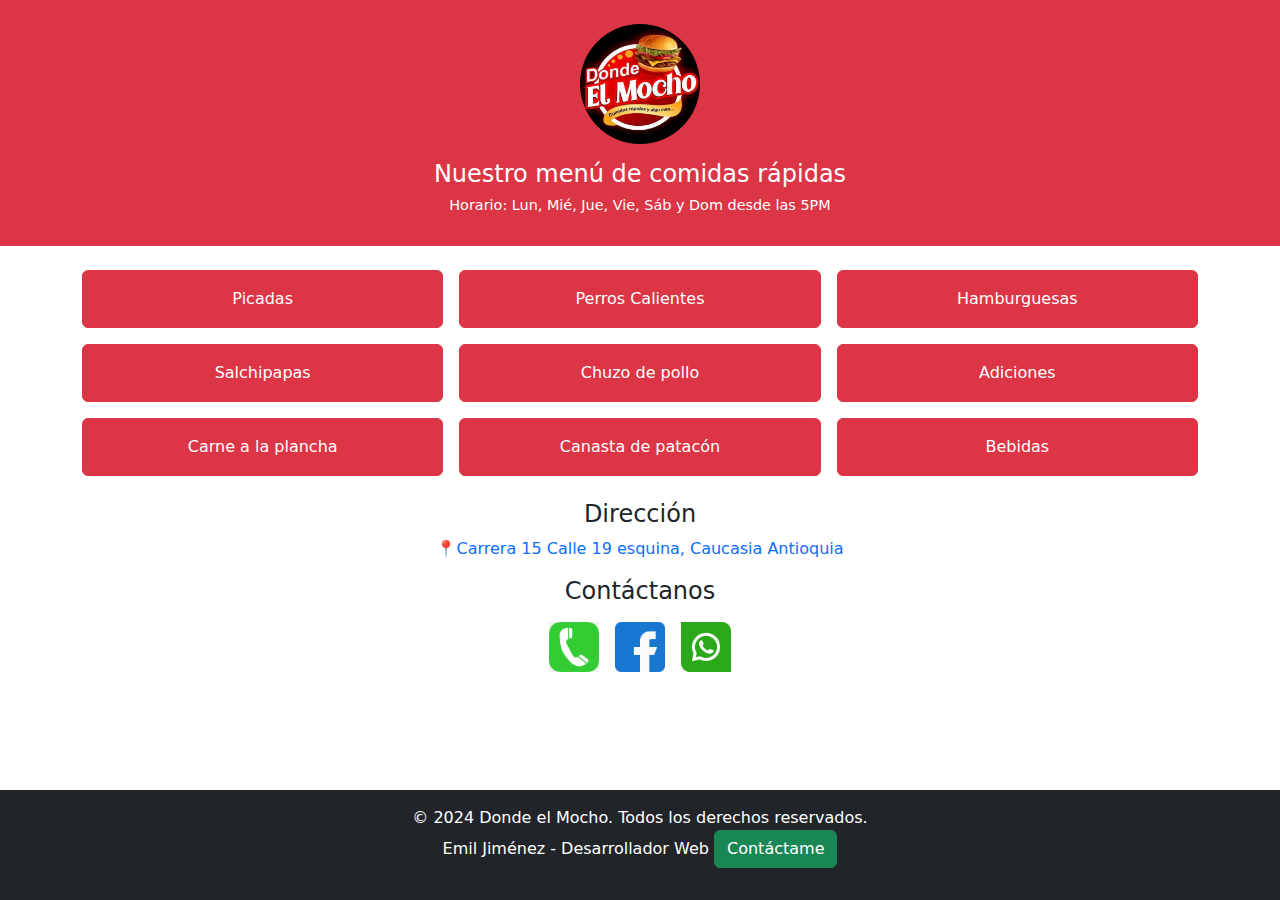
==== index.html @ ac259c0d "Primer commit" ====
<!DOCTYPE html>
<html lang="es">
    <head>
        <meta charset="UTF-8">
        <meta name="viewport" content="width=device-width, initial-scale=1.0">
        <title>Donde El Mocho - Carta de Comidas Rápidas</title>
        <link href="https://cdn.jsdelivr.net/npm/bootstrap@5.3.2/dist/css/bootstrap.min.css" rel="stylesheet">
        <link rel="stylesheet" href="styles.css">
    
    </head>
    <body>
        
        <header class="bg-danger text-white text-center py-4">
            <div class="container">
                <img src="./imagenes/logo.jpeg" alt="Logo Donde El Mocho" class="img-fluid mb-3" style="max-width: 120px;">
                <h1 class="h4">Nuestro menú de comidas rápidas</h1>
                <h1 class="h4 Horario">Horario: Lun, Mié, Jue, Vie, Sáb y Dom desde las 5PM </h1>
            </div>
        </header>


        <main class="container my-4">
            <div class="row g-3 text-center">
                <div class="col-6 col-md-4">
                    <a href="picadas.html" class="btn btn-danger w-100 py-3 category">Picadas</a>
                </div>
                <div class="col-6 col-md-4">
                    <a href="perros.html" class="btn btn-danger w-100 py-3 category">Perros Calientes</a>
                </div>
                <div class="col-6 col-md-4">
                    <a href="hamburguesas.html" class="btn btn-danger w-100 py-3 category">Hamburguesas</a>
                </div>
                <div class="col-6 col-md-4">
                    <a href="salchipapas.html" class="btn btn-danger w-100 py-3 category">Salchipapas</a>
                </div>
                <div class="col-6 col-md-4">
                    <a href="chuzo.html" class="btn btn-danger w-100 py-3 category">Chuzo de pollo</a>
                </div>
                <div class="col-6 col-md-4">
                    <a href="adiciones.html" class="btn btn-danger w-100 py-3 category">Adiciones</a>
                </div>
                <div class="col-6 col-md-4">
                    <a href="carne.html" class="btn btn-danger w-100 py-3 category">Carne a la plancha</a>
                </div>
                <div class="col-6 col-md-4">
                    <a href="canasta.html" class="btn btn-danger w-100 py-3 category">Canasta de patacón</a>
                </div>
                <div class="col-6 col-md-4">
                    <a href="bebidas.html" class="btn btn-danger w-100 py-3 category">Bebidas</a>
                </div>
                </div>
                <div class="text-center mt-4">
                    <h4 class=>Dirección</h4>
                    <p><a href="https://maps.app.goo.gl/w2Df1PdHsL7GrUHz6" target="_blank" class="text-decoration-none">📍Carrera 15 Calle 19 esquina, Caucasia Antioquia</a></p>
                    
                    </a>
                    <h4 class=>Contáctanos</h4>
                    <div class="d-flex justify-content-center gap-3 my-3">
                      <a href="tel:+573054820331">
                      <img src="./imagenes/llamadas.png" alt="Llamar" style="width: 50px;">
                      </a>
                      <a href="https://www.facebook.com/profile.php?id=61564598290027" target="_blank">
                      <img src="./imagenes/facebook2.png" alt="Facebook" style="width: 50px;">
                      </a>
                      <a href="https://wa.me/3054820331?text=¡Hola!%20Quiero%20hacer%20un%20pedido." target="_blank">
                      <img src="./imagenes/whatsaap (2).png" alt="WhatsApp" style="width: 50px;">
                      </a>
                      
                    </div>
                </div>
        </main>

        <footer class="footer bg-dark text-white text-center py-3">
            <p>&copy; 2024 Donde el Mocho. Todos los derechos reservados.
                <br>Emil Jiménez - Desarrollador Web <a href="https://wa.me/+573192364724?text=Hola,%20quiero%20mi%20propio%20menú%20digital." class="btn btn-success" target="_blank">Contáctame</a>
            </p>
        </footer>
    </body>
</html>
---- styles.css ----
body {
    display: flex;
    flex-direction: column;
    min-height: 100vh; 
}
main {
    flex: 1; 
    margin-bottom: 5px;
}
header img {
    border-radius: 50%;
}
h2 {
    color: #c00;
}
.menu-img {
    max-width: 100%;
    height: auto;
    object-fit: cover;
    width: 100%;
    border-radius: 8px;
}
.footer {
    position: relative;
    bottom: 0;
    width: 100%;
    left: 0;
    right: 0;
    width: 100%;
    z-index: index 1000;
    padding: 1rem;
}
.Horario {
    font-size: 0.9rem; 
}
.btn-whatsapp {
    font-size: 90%;
    display: flex;
    align-items: center;
    justify-content: center;
    margin-left: 24%;
    margin-right: 24%;
}
.btn-whatsapp img {
    margin-right: 8px;
    width: 24px; 
}
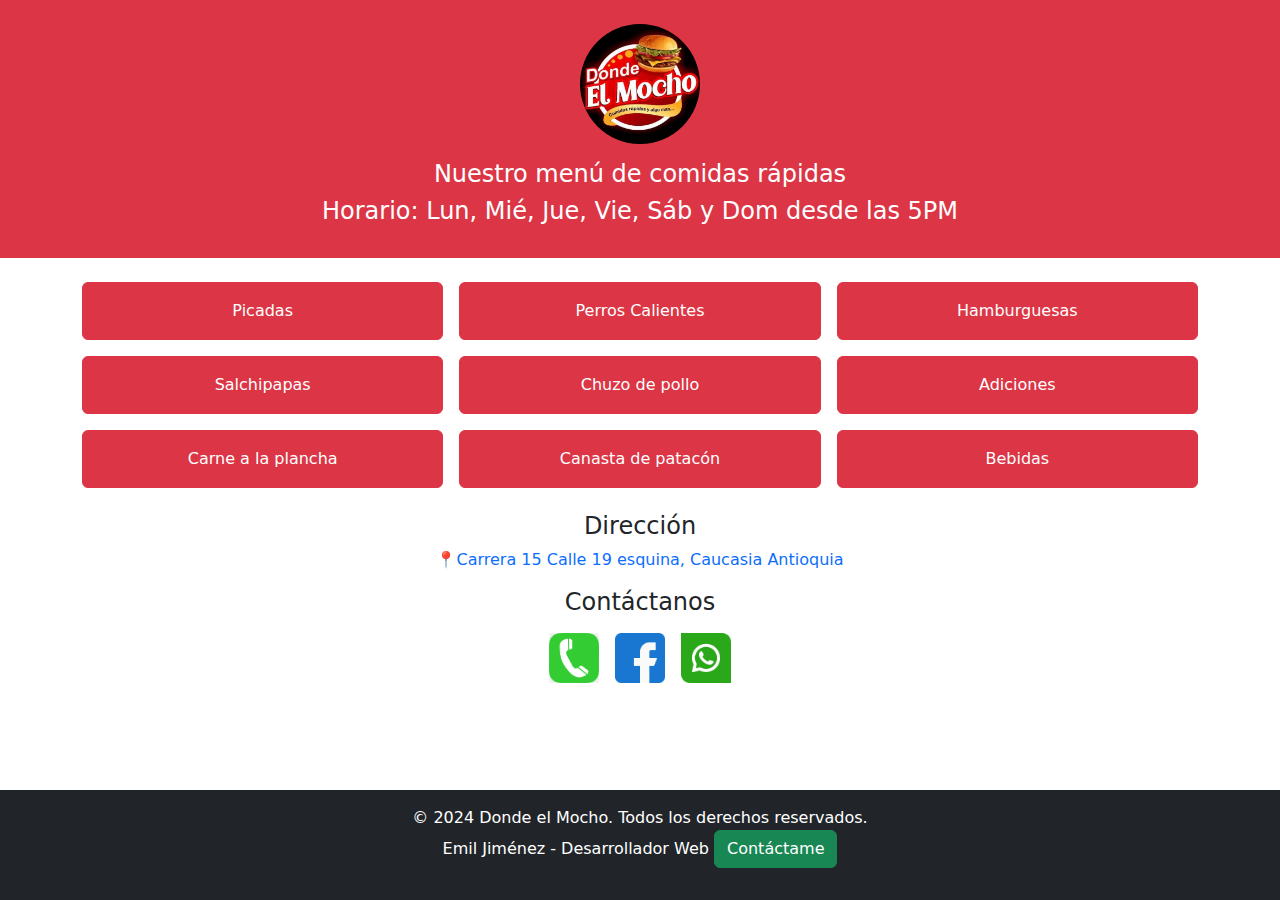
==== commit 93ade7d0: "commit actualización picadas" ====
--- a/index.html
+++ b/index.html
@@ -3,12 +3,33 @@
     <head>
         <meta charset="UTF-8">
         <meta name="viewport" content="width=device-width, initial-scale=1.0">
-        <title>Donde El Mocho - Carta de Comidas Rápidas</title>
+        <meta name="mobile-web-app-capable" content="yes">
+        <meta name="apple-mobile-web-app-capable" content="yes">
+        <meta name="apple-mobile-web-app-status-bar-style" content="black-translucent">
+        <meta name="apple-mobile-web-app-title" content="Donde el Mocho"> 
+        <meta http-equiv="refresh" content="10">
+
+        <link rel="stylesheet" href="styles.css">
         <link href="https://cdn.jsdelivr.net/npm/bootstrap@5.3.2/dist/css/bootstrap.min.css" rel="stylesheet">
-        <link rel="stylesheet" href="styles.css">
+        
+        <link rel="icon" type="image/png" sizes="192x192" href="./imagenes/logo-app.png">
+        <link rel="apple-touch-icon" sizes="180x180" href="./imagenes/logo-app.png">
+        <link rel="apple-touch-icon" sizes="152x152" href="./imagenes/logo-app.png">
+        <link rel="apple-touch-icon" sizes="120x120" href="./imagenes/logo-app.png">
+        <link rel="manifest" href="manifest.json">
+        <title> Donde El Mocho </title>
     
     </head>
     <body>
+
+        <button id="installBtn" class="btn btn-success" style="display: none;">Instalar App</button>
+
+        <div id="ios-instructions" style="display: none; text-align: center; background: #ffeb3b; padding: 10px; border-radius: 5px;">
+          📱 Para instalar esta app en iPhone:<br>
+          1️⃣ Toca <strong>Compartir</strong> (📤).<br>
+          2️⃣ Selecciona <strong>"Agregar a inicio"</strong>.
+          3️⃣ Listo <strong>"Así de fácil te llevas nustro Menú"</strong>.
+        </div>
         
         <header class="bg-danger text-white text-center py-4">
             <div class="container">
@@ -75,5 +96,8 @@
                 <br>Emil Jiménez - Desarrollador Web <a href="https://wa.me/+573192364724?text=Hola,%20quiero%20mi%20propio%20menú%20digital." class="btn btn-success" target="_blank">Contáctame</a>
             </p>
         </footer>
+
+        <script src="script.js"></script>
+
     </body>
 </html>
--- a/styles.css
+++ b/styles.css
@@ -45,3 +45,44 @@
     margin-right: 8px;
     width: 24px; 
 }
+
+
+
+/* Botón "Ver Detalles" igual que el código original */
+.btn-detalles {
+    background-color: #FFC107; /* Amarillo dorado */
+    color: black;
+    font-weight: bold;
+    border: none;
+    padding: 10px;
+    width: 100%;
+    border-radius: 5px;
+    transition: background 0.3s;
+}
+
+.btn-detalles:hover {
+    background-color: #E0A800; /* Amarillo más oscuro al pasar mouse */
+}
+
+/* Botón de WhatsApp*/
+.btn-whatsapp {
+    display: block;
+    margin: 5px auto;
+    padding: 5px 10px;
+    background-color: green;
+    color: white;
+    text-decoration: none;
+    font-weight: bold;
+    border-radius: 5px;
+    font-size: 0.9rem;
+    transition: 0.3s;
+}
+
+.btn-whatsapp:hover {
+    background-color: darkgreen;
+}
+
+a.btn-whatsapp {
+    text-align: center;
+}
+
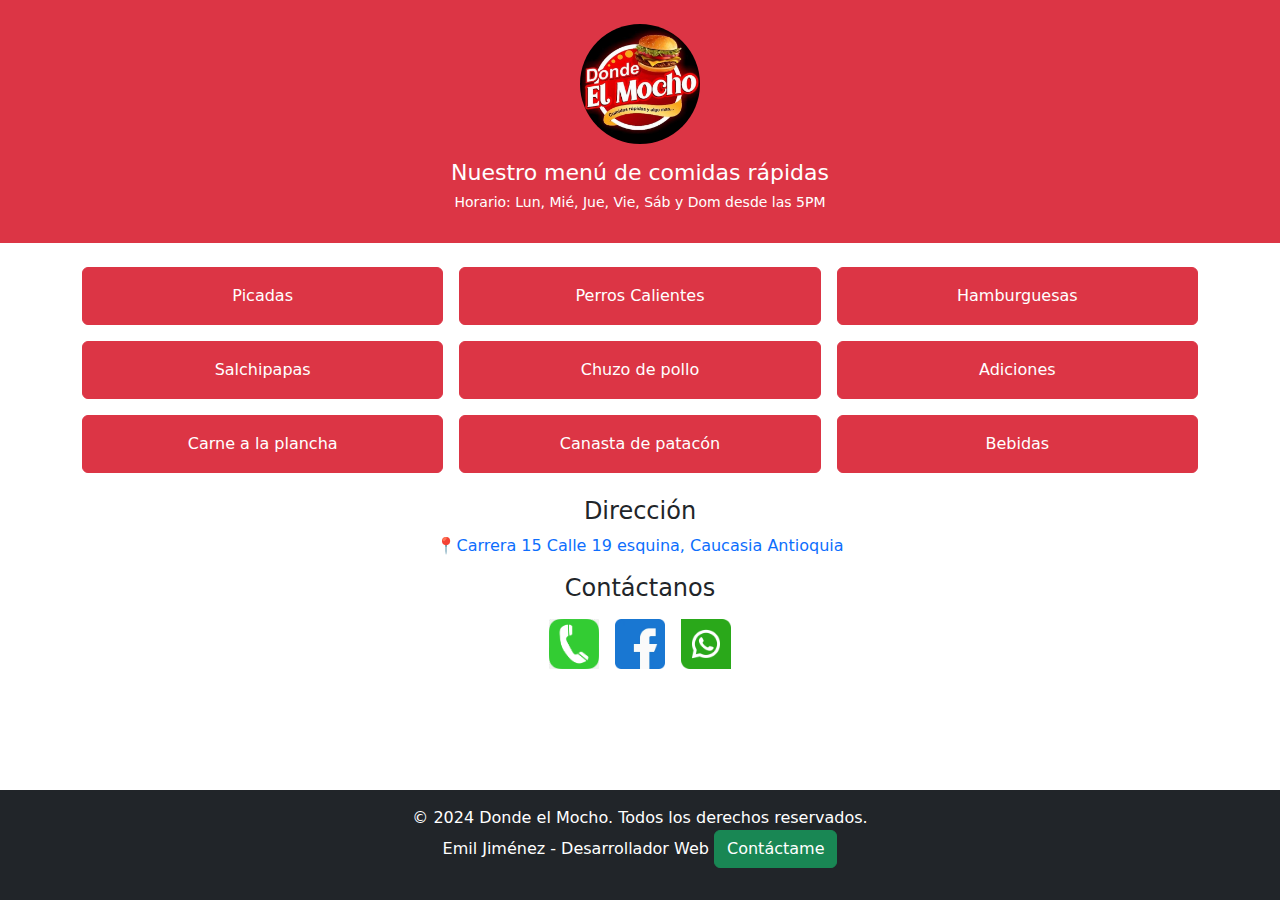
==== commit ecbfc17b: "commit terminación 1003" ====
--- a/index.html
+++ b/index.html
@@ -28,13 +28,13 @@
           📱 Para instalar esta app en iPhone:<br>
           1️⃣ Toca <strong>Compartir</strong> (📤).<br>
           2️⃣ Selecciona <strong>"Agregar a inicio"</strong>.
-          3️⃣ Listo <strong>"Así de fácil te llevas nustro Menú"</strong>.
+          3️⃣ Toca <strong>"Agregar. Y así de fácil te llevas nustro Menú"</strong>.
         </div>
         
         <header class="bg-danger text-white text-center py-4">
             <div class="container">
                 <img src="./imagenes/logo.jpeg" alt="Logo Donde El Mocho" class="img-fluid mb-3" style="max-width: 120px;">
-                <h1 class="h4">Nuestro menú de comidas rápidas</h1>
+                <h1 class="h4 titulo">Nuestro menú de comidas rápidas</h1>
                 <h1 class="h4 Horario">Horario: Lun, Mié, Jue, Vie, Sáb y Dom desde las 5PM </h1>
             </div>
         </header>
--- a/styles.css
+++ b/styles.css
@@ -13,6 +13,15 @@
 h2 {
     color: #c00;
 }
+
+h1.h4.Horario {
+    font-size: 14px;
+}
+
+h1.h4.titulo {
+    font-size: 22px;
+}
+
 .menu-img {
     max-width: 100%;
     height: auto;
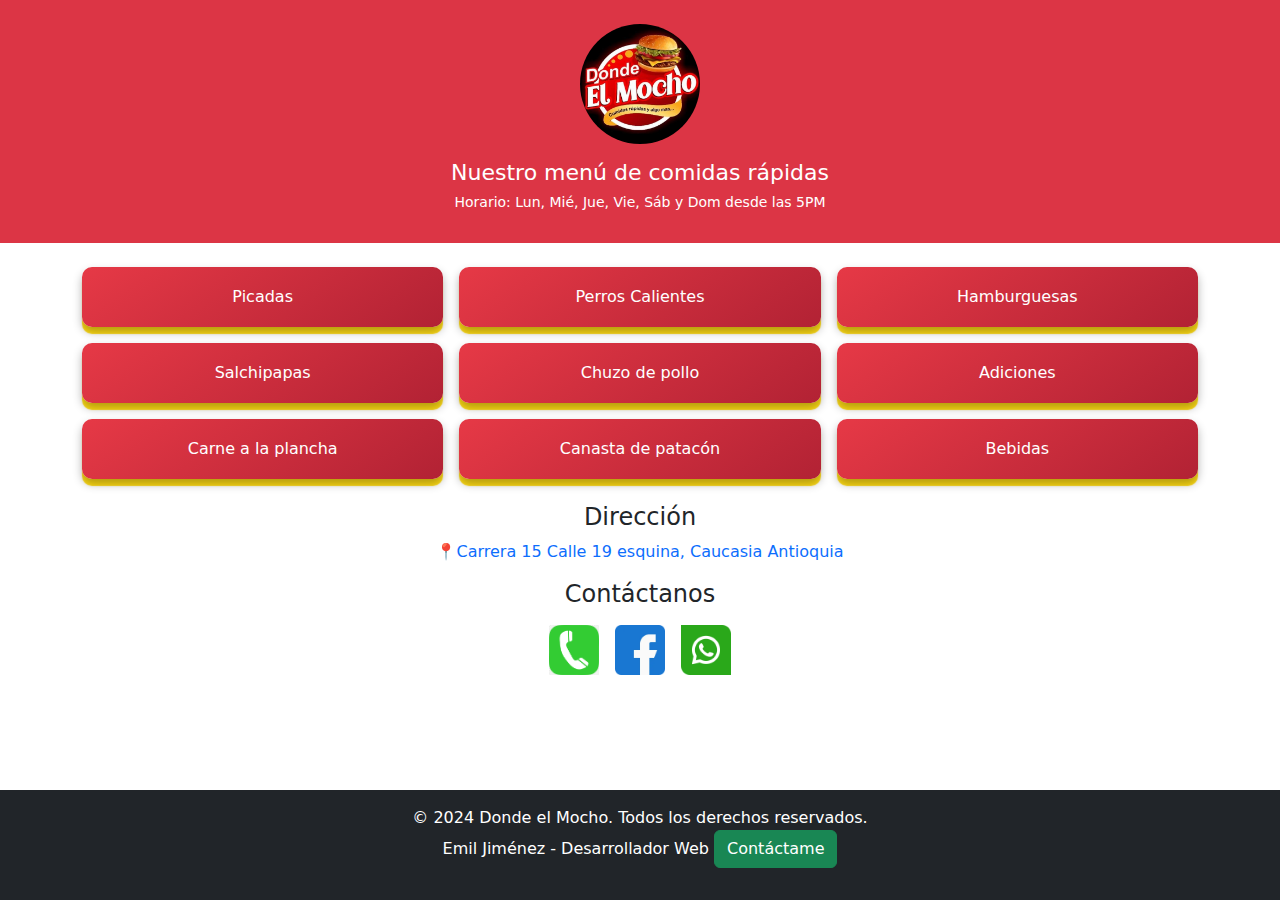
==== commit b2263450: "commit 1103 botones" ====
--- a/index.html
+++ b/index.html
@@ -43,31 +43,31 @@
         <main class="container my-4">
             <div class="row g-3 text-center">
                 <div class="col-6 col-md-4">
-                    <a href="picadas.html" class="btn btn-danger w-100 py-3 category">Picadas</a>
+                    <a href="picadas.html" class="btn-3d btn-danger w-100 py-3 category">Picadas</a>
                 </div>
                 <div class="col-6 col-md-4">
-                    <a href="perros.html" class="btn btn-danger w-100 py-3 category">Perros Calientes</a>
+                    <a href="perros.html" class="btn-3d btn-danger w-100 py-3 category">Perros Calientes</a>
                 </div>
                 <div class="col-6 col-md-4">
-                    <a href="hamburguesas.html" class="btn btn-danger w-100 py-3 category">Hamburguesas</a>
+                    <a href="hamburguesas.html" class="btn-3d btn-danger w-100 py-3 category">Hamburguesas</a>
                 </div>
                 <div class="col-6 col-md-4">
-                    <a href="salchipapas.html" class="btn btn-danger w-100 py-3 category">Salchipapas</a>
+                    <a href="salchipapas.html" class="btn-3d btn-danger w-100 py-3 category">Salchipapas</a>
                 </div>
                 <div class="col-6 col-md-4">
-                    <a href="chuzo.html" class="btn btn-danger w-100 py-3 category">Chuzo de pollo</a>
+                    <a href="chuzo.html" class="btn-3d btn-danger w-100 py-3 category">Chuzo de pollo</a>
                 </div>
                 <div class="col-6 col-md-4">
-                    <a href="adiciones.html" class="btn btn-danger w-100 py-3 category">Adiciones</a>
+                    <a href="adiciones.html" class="btn-3d btn-danger w-100 py-3 category">Adiciones</a>
                 </div>
                 <div class="col-6 col-md-4">
-                    <a href="carne.html" class="btn btn-danger w-100 py-3 category">Carne a la plancha</a>
+                    <a href="carne.html" class="btn-3d btn-danger w-100 py-3 category">Carne a la plancha</a>
                 </div>
                 <div class="col-6 col-md-4">
-                    <a href="canasta.html" class="btn btn-danger w-100 py-3 category">Canasta de patacón</a>
+                    <a href="canasta.html" class="btn-3d btn-danger w-100 py-3 category">Canasta de patacón</a>
                 </div>
                 <div class="col-6 col-md-4">
-                    <a href="bebidas.html" class="btn btn-danger w-100 py-3 category">Bebidas</a>
+                    <a href="bebidas.html" class="btn-3d btn-danger w-100 py-3 category">Bebidas</a>
                 </div>
                 </div>
                 <div class="text-center mt-4">
--- a/styles.css
+++ b/styles.css
@@ -20,6 +20,23 @@
 
 h1.h4.titulo {
     font-size: 22px;
+}
+
+.btn-3d {
+    display: flex;
+    justify-content: center;
+    align-items: center;
+    width: 100%;
+    text-align: center;
+    min-height: 60px;
+    background: linear-gradient(145deg, #e63946, #b22234);
+    border: none;
+    border-radius: 10px;
+    box-shadow: 0px 5px 10px rgba(0, 0, 0, 0.3), 0px 7px 1px rgba(255, 217, 0, 0.918); 
+    transition: transform 0.2s, box-shadow 0.2s;
+    text-decoration: none; 
+    color: white;
+    font-size: 1rem; 
 }
 
 .menu-img {
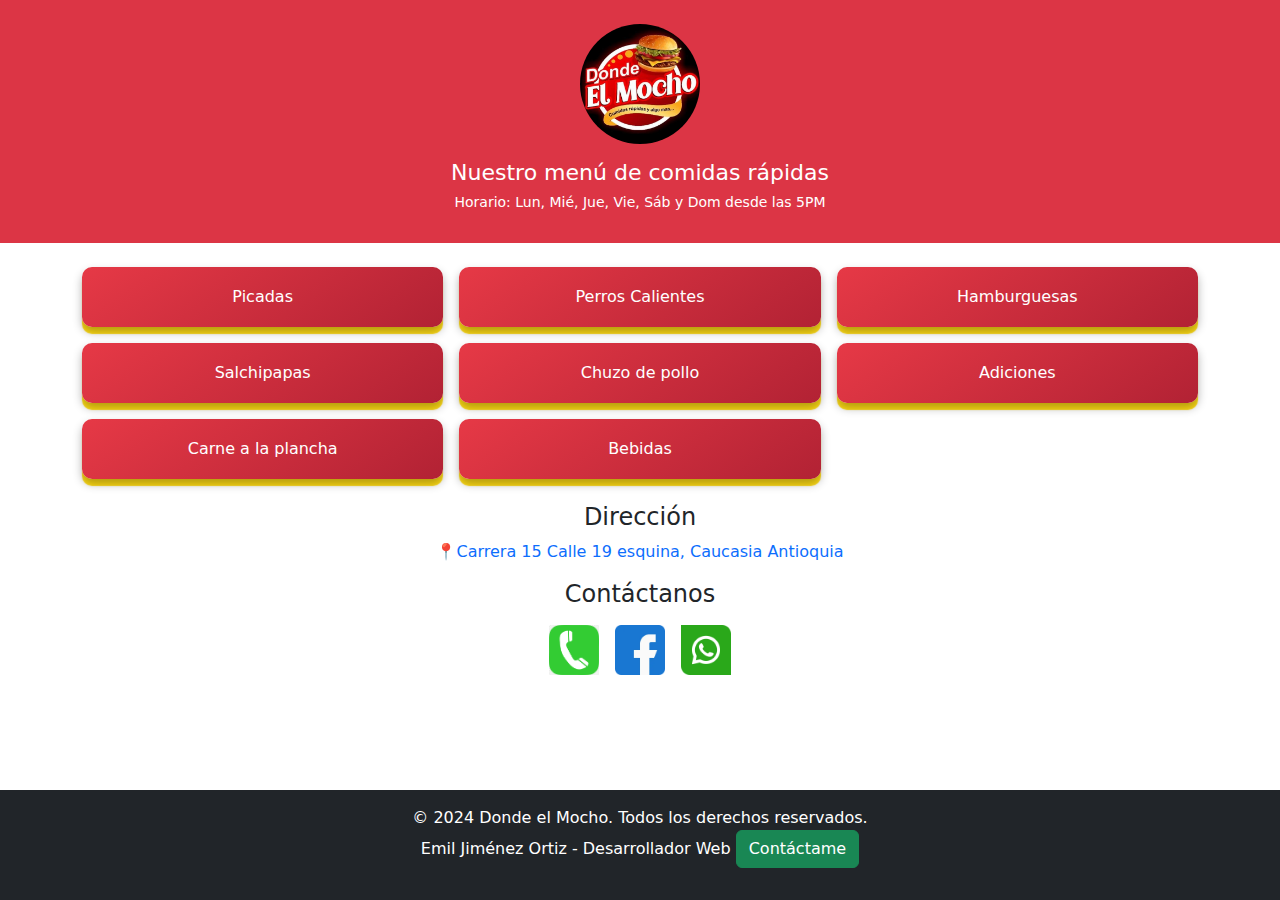
==== commit 9c0e17e1: "Commit 0104 prueba catálogo" ====
--- a/index.html
+++ b/index.html
@@ -64,9 +64,6 @@
                     <a href="carne.html" class="btn-3d btn-danger w-100 py-3 category">Carne a la plancha</a>
                 </div>
                 <div class="col-6 col-md-4">
-                    <a href="canasta.html" class="btn-3d btn-danger w-100 py-3 category">Canasta de patacón</a>
-                </div>
-                <div class="col-6 col-md-4">
                     <a href="bebidas.html" class="btn-3d btn-danger w-100 py-3 category">Bebidas</a>
                 </div>
                 </div>
@@ -93,7 +90,7 @@
 
         <footer class="footer bg-dark text-white text-center py-3">
             <p>&copy; 2024 Donde el Mocho. Todos los derechos reservados.
-                <br>Emil Jiménez - Desarrollador Web <a href="https://wa.me/+573192364724?text=Hola,%20quiero%20mi%20propio%20menú%20digital." class="btn btn-success" target="_blank">Contáctame</a>
+                <br>Emil Jiménez Ortiz - Desarrollador Web <a href="https://wa.me/+573192364724?text=Hola,%20quiero%20mi%20propio%20menú%20digital." class="btn btn-success" target="_blank">Contáctame</a>
             </p>
         </footer>
 
